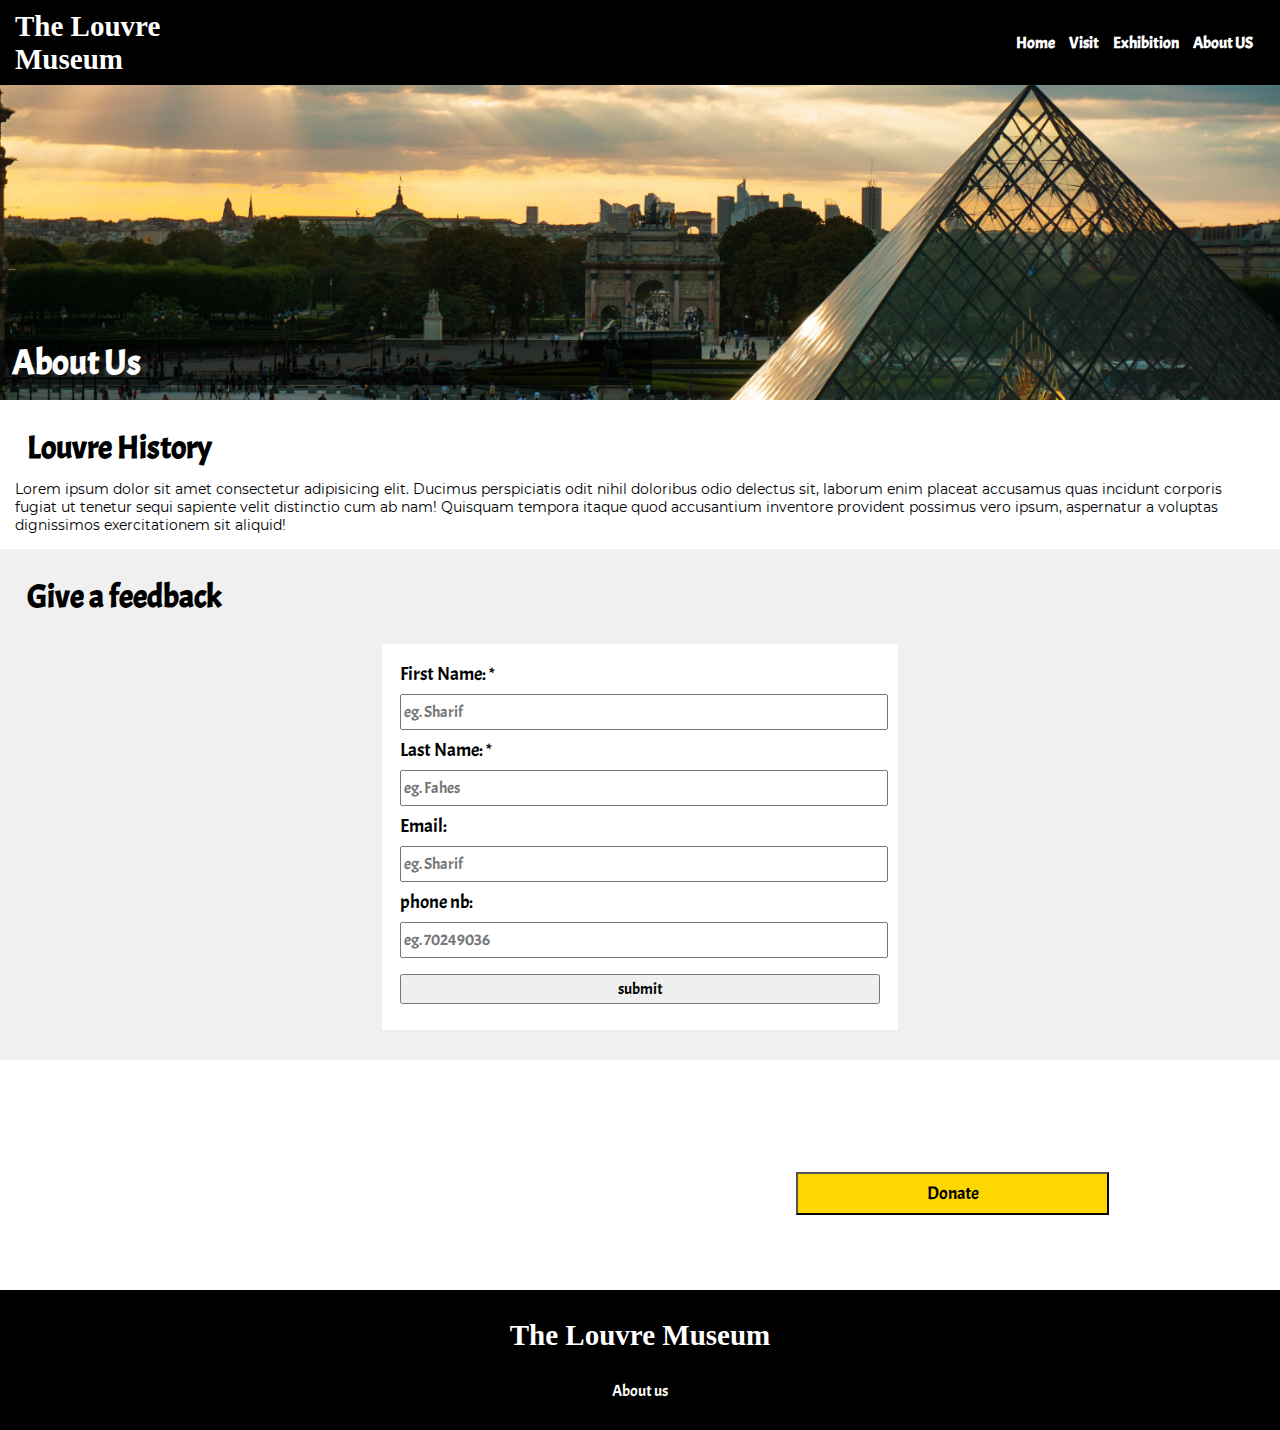
==== about.html @ 997d9596 "added responsive" ====
<!DOCTYPE html>
<html lang="en">

<head>
    <meta charset="UTF-8">
    <meta http-equiv="X-UA-Compatible" content="IE=edge">
    <meta name="viewport" content="width=device-width, initial-scale=1.0">
    <link rel="stylesheet" href="styles.css">
    <title>About US</title>
</head>

<body>
    <div class="contact-us-page">
        <div class="navBar">
            <h2 class='title'> The Louvre <br> Museum </h2>
            <a href="#" class="menu-button">Menu</a>
            <table class="Menu">
                <tr>
                    <td><a href="./index.html">Home</a></td>
                    <td><a href="./visit.html">Visit</a></td>
                </tr>
                <tr>
                    <td><a href="./exhibition.html">Exhibition</a></td>
                    <td><a href="">About US</a></td>
                </tr>
            </table>
            <nav>
                <a href="./index.html">Home</a>
                <a href="./visit.html">Visit</a>
                <a href="./exhibition.html">Exhibition</a>
                <a href="">About US</a>
            </nav>
        </div>
        <div class="header">
            <h1 class="main-title">About Us</h1>
        </div>
        <div class="info-section">
            <h1 class="section-header-title">Louvre History</h1>
            <p>Lorem ipsum dolor sit amet consectetur adipisicing elit. Ducimus perspiciatis odit nihil doloribus odio
                delectus sit, laborum enim placeat accusamus quas incidunt corporis fugiat ut tenetur sequi sapiente
                velit distinctio cum ab nam! Quisquam tempora itaque quod accusantium inventore provident possimus vero
                ipsum, aspernatur a voluptas dignissimos exercitationem sit aliquid!</p>
        </div>
        <div class="contact-section">
            <h1 class="section-header-title">Give a feedback</h1>
            <div class="card">
                <form>
                    <label for="firstName">First Name: *</label>
                    <input type="text" id="firstName" placeholder="eg. Sharif" />
                    <label for="lastName">Last Name: *</label>
                    <input type="text" id="lastName" placeholder="eg. Fahes" />
                    <label for="email">Email: </label>
                    <input type="email" id="email" placeholder="eg. Sharif" />
                    <label for="phone">phone nb: </label>
                    <input type="tel" id="phone" placeholder="eg. 70249036" />
                    <input type="button" value="submit" />
                </form>
            </div>
        </div>

        <div class="donate-section">
            <h3>We need your support</h3>
            <div class="details">
                <p>Your support will help us spread knowledge everywhere through our e-learn louvre program</p>
                <input value="Donate" type="button" />
            </div>
        </div>
        <div class="footer">
            <h2 class='title'> The Louvre Museum </h2>
            <a href="">About us</a>
        </div>
    </div>

</body>

</html>
---- styles.css ----
@font-face {
    font-family: Carter;
    src: url('./assets/fonts/CarterOne-Regular.ttf');
}
@font-face {
    font-family: Acme;
    src: url('./assets/fonts/Acme-Regular.ttf');
}
@font-face {
    font-family: Montserrat;
    src: url('./assets/fonts/Montserrat-Regular.ttf');
}
* {
    margin: 0;
    font-family: Acme;
}
p{
    font-family: Montserrat;
    font-size: 14px;
}
a{
    text-decoration: none;
    color: white;
}
a:hover {
    border-bottom-style: solid;
    border-bottom-width:  2px;
    color: gold;
}
.section-header-title {
    font-size: 32px;
    padding: 12px;
}

.navBar {
    display: flex;
    position: relative;
    background-color: black;
    padding: 15px;
    height: 55px;
    align-items: center;
    justify-content: space-between;
    color: white;
}
.navBar .title, .footer .title {
    font-family: Carter cursive;
    font-size: 29px;
    color: white;
}
nav {
    margin-left: 15px;
}
nav>a {
    text-decoration: none;
    margin-right: 12px;
    color: white;
    font-weight: bold;
}
.Menu {
    height: 100px;
    width: 100%;
    position: absolute;
    bottom: -100px;
    left: 0;
    right: 0;
    background-color: black;
    visibility: hidden;
    transition-property: visibility;
    transition-delay: 450ms;
}
table a {
    color: white;
    display: inline-block;
    width: 100%;
}
table td {
    width: 50%;
    border-bottom-width: 2px;
    border-bottom-style: solid;
    border-bottom-color: white;
    text-align: center;
}
.menu-button {
    display: none;
    color: white;
}

.first-section {
    display: flex;
    flex-direction: column;
    background-image:   linear-gradient(
      rgba(255, 255, 255,0), 
      rgba(0, 0, 0, 0.6)
    ), url('./assets/images/louvre-museum-paris-france.jpg');
    background-size: cover;
    background-repeat: no-repeat;
    background-position-y: center;
    height: 500px;
    justify-content: center;
    align-items: center;
}

.main-title {
    color: white;
    padding-left: 12px;
    font-size: 35px;
}
.first-section .input {
    border-width: 2px;
    border: 2px solid #fff;
    color: white;
    background-color: transparent;
    font-size: 20px;
    margin-top: 5px;
    padding: 8px;
}
.first-section .input:hover {
    color: black;
    background-color: white;
}

.event-section .grid-container {
    display: grid;
    margin: 8px;
    grid-template-columns: auto auto auto;
    grid-template-rows: 480px;
    gap: 18px;
    justify-content: center;
}
.event-section .gridItem{
    display: flex;
    flex-direction: column;
    justify-content: space-between;
    background-color: rgb(240,240,240);
    overflow: hidden;

}
.event-section h3 {
    font-size: 26px;
    padding: 12px;
    height: 20%;
}
.event-section .header {
    display: flex;
    justify-content: space-between;
    align-items: center;
    padding-right: 15px;
}
.event-section .image {
    padding: 0;
    width: 100%;
    height: auto;
}
.event-section .details {
    display: flex;
    align-items: center;
    justify-content: space-between;
    padding: 12px;
    height: 30%;
}
.book-now-button {
    border-radius: 35px;
    height: 70px;
    width: 70px;
    color: white;
    border-width: 0px;
}
.event1 .special-words {
    color: purple;
}
.event1 .book-now-button {
    background-color: purple;
}
.event2 .special-words {
    color: green;
}
.event2 .book-now-button {
    background-color: green;
}
.event3 .special-words {
    color: blue;
}
.event3 .book-now-button {
    background-color: blue;
}

.gallery-section {
    background-color: rgb(0, 0, 0);
    color: white;
    padding: 25px 0px ;
}
.gallery-section  .gallery-container{
    display: grid;
    grid-template-columns: auto auto auto auto;
    grid-template-rows: auto auto auto auto;
    gap: 5px;
}
.gallery-section .gallery-item { 
    height: 300px;
    background-color: red;
    background-position: center;
    background-size: cover;
}
.gallery-section #item1 {
    background-color: blue;
    background-image: url('https://images.unsplash.com/photo-1603966187872-3a0f1432057e?ixlib=rb-1.2.1&ixid=MnwxMjA3fDB8MHxwaG90by1wYWdlfHx8fGVufDB8fHx8&auto=format&fit=crop&w=2070&q=80');
    grid-area: 1 / 1 / 2 / 3;
}
.gallery-section #item2 {
    background-color: cadetblue;
    background-image: url('https://images.unsplash.com/photo-1593180318097-80afc542cfff?ixid=MnwxMjA3fDB8MHxwaG90by1wYWdlfHx8fGVufDB8fHx8&ixlib=rb-1.2.1&auto=format&fit=crop&w=872&q=80');
    height: 600px;
    grid-area: 1 / 3 / 3 / 4;
}
.gallery-section #item3 {
    background-color: darkblue;
    background-image: url('https://images.unsplash.com/photo-1545990569-98afd2e72852?ixlib=rb-1.2.1&ixid=MnwxMjA3fDB8MHxwaG90by1wYWdlfHx8fGVufDB8fHx8&auto=format&fit=crop&w=870&q=80');
    grid-area: 1 / 4 / 2 / 5;
}
.gallery-section #item4 {
    background-color: rebeccapurple;
    background-image: url('https://images.unsplash.com/photo-1531777319985-9dca28eeae64?ixid=MnwxMjA3fDB8MHxwaG90by1wYWdlfHx8fGVufDB8fHx8&ixlib=rb-1.2.1&auto=format&fit=crop&w=2038&q=80');
}
.gallery-section #item5 {
    background-color: darkgoldenrod;
    grid-area: 2 / 2 / 4 / 3;
    background-image: linear-gradient( rgba(255, 255, 255,0), 
      rgba(0, 0, 0, 0.6)), url('https://images.unsplash.com/photo-1581010864434-6ff1a9a2867e?ixid=MnwxMjA3fDB8MHxwaG90by1wYWdlfHx8fGVufDB8fHx8&ixlib=rb-1.2.1&auto=format&fit=crop&w=774&q=80');
    height: 600px;
}
.gallery-section #item6 {
    background-color: aqua;
    background-image:  url('https://images.unsplash.com/photo-1564586453511-3ff0c573ff4a?ixlib=rb-1.2.1&ixid=MnwxMjA3fDB8MHxwaG90by1wYWdlfHx8fGVufDB8fHx8&auto=format&fit=crop&w=2070&q=80');
}
.gallery-section #item7 {
    background-image: linear-gradient( rgba(255, 255, 255,0.2), 
      rgba(0, 0, 0, 0.8)), url('https://images.unsplash.com/photo-1562754193-ba39a22c110b?ixlib=rb-1.2.1&ixid=MnwxMjA3fDB8MHxwaG90by1wYWdlfHx8fGVufDB8fHx8&auto=format&fit=crop&w=2040&q=80');
}
.gallery-section #item8 {
background-image: linear-gradient( rgba(255, 255, 255,0), 
      rgba(0, 0, 0, 0.6)), url('https://images.unsplash.com/photo-1566998398519-7f10a1fa3af4?ixlib=rb-1.2.1&ixid=MnwxMjA3fDB8MHxwaG90by1wYWdlfHx8fGVufDB8fHx8&auto=format&fit=crop&w=2070&q=80');
 background-color: cornflowerblue;
 grid-column: 3 / 5;
}

.email-section {
    background-image: url(./assets/images/louvre.jpg);
    background-attachment: fixed;
    background-position: center;
    background-size: cover;
    height: 250px;
    display: flex;
    justify-content: center;
    align-items: center;
}
.email-section .card {
    display: flex;
    padding: 0px;
    height: 150px;
    width: 60%;
    background-color: gold;
}
.email-section .card .title {
    background-color: rgb(240,240,240);
    font-size: 32px;
    padding: 10px;
    text-align: center;
    display: flex;
    flex: 0.4;
    align-items: center;
    justify-content: center;
}
.email-section .card .content {
    padding: 10px;
    font-size: 16px;
    flex: 0.5;
    display: flex;
    flex-direction: column;
    justify-content: space-between;
}

.selected-arts-section .arts {
    display: flex;
    flex-direction: column;
    justify-content: space-evenly;
    align-items: center;
}
.selected-arts-section .art-item{
    width:  80%;
    background-color: rgb(240,240,240);
    margin-bottom: 15px;
    max-height: 200px;
    overflow: hidden;
}
.selected-arts-section .art1{
    display: flex;
    justify-content: space-evenly;
}
.selected-arts-section .details{
    padding: 10px;
}
.selected-arts-section .preview{
    max-width: 300px;
    min-width: 200px;
}

.footer{
    background-color: black;
    height: 140px;
    display: flex;
    flex-direction: column;
    align-items: center;
    justify-content: space-evenly;
}

.exhibition-page .grid-container{
    display: grid;
    grid-template-columns: auto auto;
    gap: 2px;
}
.exhibition-page .grid-item {
    background-color: blue;
    height: 400px;
    background-position: center;
    background-size: cover;
    border-color: black;
    border-width: 10px;
}
.exhibition-page .exhibition1 {
    background-image: url(./assets/images/louvre.jpg);
}
.exhibition-page .exhibition2 {
    background-image: url(./assets/images/sculpture.jpg);
}
.exhibition-page .exhibition3 {
    background-image: url(./assets/images/sculpture.jpg);
}
.exhibition-page .exhibition4 {
    background-image: url(./assets/images/sculpture.jpg);
}
.exhibition-page .exhibition5 {
    background-image: url(./assets/images/sculpture.jpg);
}
.exhibition-page .exhibition6 {
    background-image: url(./assets/images/sculpture.jpg);
}
.exhibition-page .exhibition7 {
    background-image: url(./assets/images/sculpture.jpg);
}
.exhibition-page .exhibition8 {
    background-image: url(./assets/images/sculpture.jpg);
}
.exhibition-page .exhibition9 {
    background-image: url(./assets/images/sculpture.jpg);
}
.exhibition-page .exhibition10 {
    background-image: url(./assets/images/sculpture.jpg);
}
.exhibition-page .grid-item {
position: relative;
}
.exhibition-page .grid-item .details{
    background-color: white;
    position: absolute;
    bottom: 0;
    left: 0;
    right: 0;
    height: 80px;
}

.exhibition-page .grid-container .content {   
    font-size: 32px;
    color: sienna;
    padding: 20px;

}
.exhibition-page .grid-container .details {   
 border-color: black;
 border-width: 10px;
 display: flex;
 flex-direction: column;
 justify-content: space-evenly;
 padding: 10px;
}
.exhibition-page .grid-container .details .title {
    color: black;
    font-size: 24px;
    font-weight: bold;
}
.exhibition-page .grid-container .details .subtitle {
    color: #999;
    font-size: 12px;
}

.visit-page .header{
    display: flex;
    flex-direction: column;
    height: 300px;
    background-image: url('./assets/images/louvre-visit.jpg');
    background-position: center;
    background-size: cover;
    background-repeat: no-repeat;
    justify-content: flex-end;
    padding-bottom: 15px;
    align-items: flex-start;
}

.visit-page .header h1, .contact-us-page .header h1 {
    background-color: rgba(0, 0, 0, 0.6);
    color: white;
    width: 50%;
}
.visit-page .title{
    letter-spacing: 3px;
    margin: 20px 0px 2px 15px;
    font-size: 28px;
}
.visit-page .navBar {
    background-color: black;
}
.covid-regulations .details {
    display: flex;
    align-items: center;
    justify-content: space-between;
    margin: 14px;
    min-width: 100px;
}
.covid-regulations .details iframe {
    flex:  0.4;
    min-height: 200px;
}
.covid-regulations .details p {
    flex: 0.5;  
}
.visit-page .admission-info {
    background-color: rgb(240,240,240);
    padding: 5px;
}
.admission-info .content {
    display: flex;
    padding: 14px;
    align-items: center;
    justify-content: space-evenly;
}
.card {
    background-color: white;
    margin: 3px;
    padding: 8px;
    min-height: 150px;
}
.visit-page .opening-hours {
    display: flex;
    flex-direction: column;
    justify-content: space-evenly;
    align-items: flex-start;
}
.visit-page .ticket-prices {
    display: flex;
    flex-direction: column;
    justify-content: space-evenly;
    align-items: flex-start;
}
.visit-page .price-info {
    margin-right: 3px;
    font-size: 18px;
}

.map .details {
    margin: 15px;
    display: flex;
    flex-direction: row;
    justify-content: space-evenly;
    align-items: center;
}
.map .details p {
    width: 40%;
}
.map-preview {
    height: 250px;
    width: 45%;
    background-color: green;
}

.contact-us-page .header {
    display: flex;
    flex-direction: column;
    height: 300px;
    background-image: url('./assets/images/about-us.jpg');
    background-position: center;
    background-size: cover;
    background-repeat: no-repeat;
    justify-content: flex-end;
    padding-bottom: 15px;
    align-items: flex-start;
}

.contact-us-page .info-section {
    padding: 15px;
}
.contact-section {
    padding: 15px;
    background-color: rgb(240,240,240);
    display: flex;
    flex-direction: column;
}
.contact-section form {
    display: flex;
    flex-direction: column;
    justify-content: center;
    align-items: flex-start;
    padding: 10px;
}
.contact-section label {
    font-size: 19px;
}
.contact-section input {
    width: 100%;
    height: 30px;
    margin: 8px 0px;
    font-size: 16px;
}
.contact-section .card {
    margin: 15px;
    width: 40%;
    align-self: center;
}
.donate-section {
    height: 200px;
    display: flex;
    background-image: linear-gradient(
      rgba(0, 0, 0,0.3), 
      rgba(0, 0, 0, 0.3)
    ), url(./assets/images/louvre-museum-paris-france.jpg);
    justify-content: space-between;
    align-items: center;
    padding: 15px;
    background-position: center;
    background-repeat: no-repeat;
    background-attachment: fixed;
    background-size: cover;
    color: white;
}
.donate-section h3 {
    font-size: 30px;
    flex: 0.5;
 }
 .donate-section .details {
     flex: 0.5;
     display: flex;
     flex-direction: column;
     justify-content: space-evenly;
     align-items: center;
     text-align: center;
 }
.donate-section .details input {
    padding: 8px;
    font-size: 18px;
    width: 50%;
    border-width: 2px;
    background-color: gold;
    border-color: black;
    margin: 10px;
}
.donate-section .details input:hover {
    background-color: black;
    color: white;
}
@media screen and (max-width: 700px) {
    
    p {
        font-size: 12px;
    }
    nav{
        display: none;
    }
    .menu-button {
        display: inline;
    }
    .menu-button:hover + .Menu {
       visibility: visible;
    }
    .Menu:hover {
        visibility: visible;
    }
    .section-header-title {
        font-size: 26px;
    }

    .main-title{
        font-size: 30px;
    } 
    .first-section .input {
        font-size: 15px;
    }
    
    .email-section .card {
        width: 90%;
    }

    .selected-arts-section .art-item {
        flex-direction: column;
        max-height: 800px;
    }
    .selected-arts-section .preview {
        max-width: 100%;
    }

    .visit-page .covid-regulations .details{
        flex-direction: column;
        justify-content: space-evenly;
        align-items: center;
    }
    .covid-regulations .details iframe {
        margin-top: 20px;
        width: 90% !important;
    }
    .admission-info .content {
        flex-direction: column;
    }
    .visit-page .admission-info .card {
        width: 90%;
        margin-bottom: 8px;
    }
    .map .details{
        flex-direction: column;
        justify-content: space-evenly;
        align-items: center;
    }
    .map .details p {
        width: 90%;
        margin-bottom: 15px;
    }
    .map-preview {
        width: 90%;
        background-color: green;
    }

    .contact-section .card{
        width: 80%;
    }
    .contact-section label {
        font-size: 16px;
    }
    .contact-section input {
        font-size: 12px;
    }
    .donate-section {
        flex-direction: column;
    }
    .donate-section .details {
        align-self: center;
    }
}
@media screen and (max-width: 800px) {

   .event-section .grid-container {
       display: flex;
       flex-wrap: wrap;
       align-items: center;
   }
   .event-section .grid-item  {
       display: flex;
       width: 60%;
   }
   .event-section .image {
       order: 0;
       width: 100%;
       max-height: 400px;
   }
   .event-section h3 {
       order: 1;
   }
   .event-section .details{
       order: 2;
   }

}
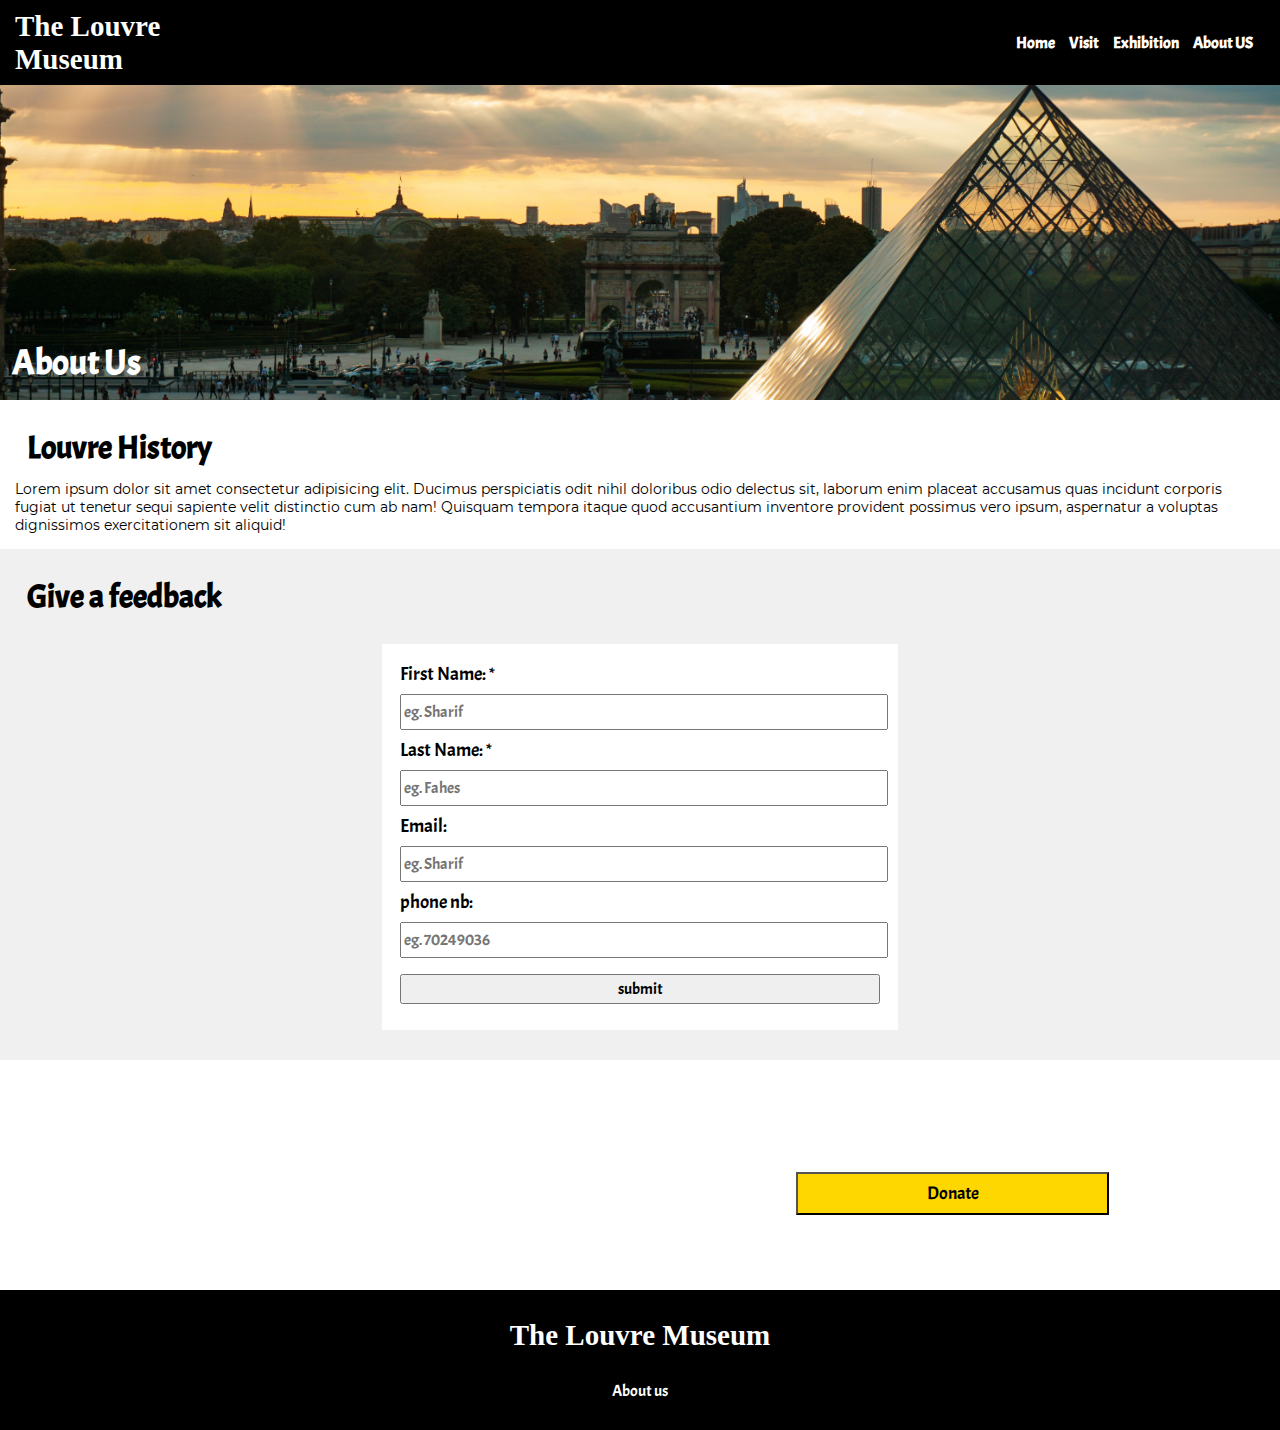
==== commit a68882cd: "added separate files" ====
--- a/about.html
+++ b/about.html
@@ -6,6 +6,7 @@
     <meta http-equiv="X-UA-Compatible" content="IE=edge">
     <meta name="viewport" content="width=device-width, initial-scale=1.0">
     <link rel="stylesheet" href="styles.css">
+    <link rel="stylesheet" href="about_us.css">
     <title>About US</title>
 </head>
 
--- a/styles.css
+++ b/styles.css
@@ -26,6 +26,12 @@
     border-bottom-style: solid;
     border-bottom-width:  2px;
     color: gold;
+}
+.card {
+    background-color: white;
+    margin: 3px;
+    padding: 8px;
+    min-height: 150px;
 }
 .section-header-title {
     font-size: 32px;
@@ -291,15 +297,15 @@
     margin-bottom: 15px;
     max-height: 200px;
     overflow: hidden;
-}
-.selected-arts-section .art1{
     display: flex;
     justify-content: space-evenly;
 }
 .selected-arts-section .details{
     padding: 10px;
+    height: '100%';
 }
 .selected-arts-section .preview{
+    flex: 0.4;
     max-width: 300px;
     min-width: 200px;
 }
@@ -327,7 +333,7 @@
     border-width: 10px;
 }
 .exhibition-page .exhibition1 {
-    background-image: url(./assets/images/louvre.jpg);
+    background-image: url(./assets/images/athena.jpg);
 }
 .exhibition-page .exhibition2 {
     background-image: url(./assets/images/sculpture.jpg);
@@ -392,179 +398,6 @@
     font-size: 12px;
 }
 
-.visit-page .header{
-    display: flex;
-    flex-direction: column;
-    height: 300px;
-    background-image: url('./assets/images/louvre-visit.jpg');
-    background-position: center;
-    background-size: cover;
-    background-repeat: no-repeat;
-    justify-content: flex-end;
-    padding-bottom: 15px;
-    align-items: flex-start;
-}
-
-.visit-page .header h1, .contact-us-page .header h1 {
-    background-color: rgba(0, 0, 0, 0.6);
-    color: white;
-    width: 50%;
-}
-.visit-page .title{
-    letter-spacing: 3px;
-    margin: 20px 0px 2px 15px;
-    font-size: 28px;
-}
-.visit-page .navBar {
-    background-color: black;
-}
-.covid-regulations .details {
-    display: flex;
-    align-items: center;
-    justify-content: space-between;
-    margin: 14px;
-    min-width: 100px;
-}
-.covid-regulations .details iframe {
-    flex:  0.4;
-    min-height: 200px;
-}
-.covid-regulations .details p {
-    flex: 0.5;  
-}
-.visit-page .admission-info {
-    background-color: rgb(240,240,240);
-    padding: 5px;
-}
-.admission-info .content {
-    display: flex;
-    padding: 14px;
-    align-items: center;
-    justify-content: space-evenly;
-}
-.card {
-    background-color: white;
-    margin: 3px;
-    padding: 8px;
-    min-height: 150px;
-}
-.visit-page .opening-hours {
-    display: flex;
-    flex-direction: column;
-    justify-content: space-evenly;
-    align-items: flex-start;
-}
-.visit-page .ticket-prices {
-    display: flex;
-    flex-direction: column;
-    justify-content: space-evenly;
-    align-items: flex-start;
-}
-.visit-page .price-info {
-    margin-right: 3px;
-    font-size: 18px;
-}
-
-.map .details {
-    margin: 15px;
-    display: flex;
-    flex-direction: row;
-    justify-content: space-evenly;
-    align-items: center;
-}
-.map .details p {
-    width: 40%;
-}
-.map-preview {
-    height: 250px;
-    width: 45%;
-    background-color: green;
-}
-
-.contact-us-page .header {
-    display: flex;
-    flex-direction: column;
-    height: 300px;
-    background-image: url('./assets/images/about-us.jpg');
-    background-position: center;
-    background-size: cover;
-    background-repeat: no-repeat;
-    justify-content: flex-end;
-    padding-bottom: 15px;
-    align-items: flex-start;
-}
-
-.contact-us-page .info-section {
-    padding: 15px;
-}
-.contact-section {
-    padding: 15px;
-    background-color: rgb(240,240,240);
-    display: flex;
-    flex-direction: column;
-}
-.contact-section form {
-    display: flex;
-    flex-direction: column;
-    justify-content: center;
-    align-items: flex-start;
-    padding: 10px;
-}
-.contact-section label {
-    font-size: 19px;
-}
-.contact-section input {
-    width: 100%;
-    height: 30px;
-    margin: 8px 0px;
-    font-size: 16px;
-}
-.contact-section .card {
-    margin: 15px;
-    width: 40%;
-    align-self: center;
-}
-.donate-section {
-    height: 200px;
-    display: flex;
-    background-image: linear-gradient(
-      rgba(0, 0, 0,0.3), 
-      rgba(0, 0, 0, 0.3)
-    ), url(./assets/images/louvre-museum-paris-france.jpg);
-    justify-content: space-between;
-    align-items: center;
-    padding: 15px;
-    background-position: center;
-    background-repeat: no-repeat;
-    background-attachment: fixed;
-    background-size: cover;
-    color: white;
-}
-.donate-section h3 {
-    font-size: 30px;
-    flex: 0.5;
- }
- .donate-section .details {
-     flex: 0.5;
-     display: flex;
-     flex-direction: column;
-     justify-content: space-evenly;
-     align-items: center;
-     text-align: center;
- }
-.donate-section .details input {
-    padding: 8px;
-    font-size: 18px;
-    width: 50%;
-    border-width: 2px;
-    background-color: gold;
-    border-color: black;
-    margin: 10px;
-}
-.donate-section .details input:hover {
-    background-color: black;
-    color: white;
-}
 @media screen and (max-width: 700px) {
     
     p {
@@ -603,52 +436,6 @@
     }
     .selected-arts-section .preview {
         max-width: 100%;
-    }
-
-    .visit-page .covid-regulations .details{
-        flex-direction: column;
-        justify-content: space-evenly;
-        align-items: center;
-    }
-    .covid-regulations .details iframe {
-        margin-top: 20px;
-        width: 90% !important;
-    }
-    .admission-info .content {
-        flex-direction: column;
-    }
-    .visit-page .admission-info .card {
-        width: 90%;
-        margin-bottom: 8px;
-    }
-    .map .details{
-        flex-direction: column;
-        justify-content: space-evenly;
-        align-items: center;
-    }
-    .map .details p {
-        width: 90%;
-        margin-bottom: 15px;
-    }
-    .map-preview {
-        width: 90%;
-        background-color: green;
-    }
-
-    .contact-section .card{
-        width: 80%;
-    }
-    .contact-section label {
-        font-size: 16px;
-    }
-    .contact-section input {
-        font-size: 12px;
-    }
-    .donate-section {
-        flex-direction: column;
-    }
-    .donate-section .details {
-        align-self: center;
     }
 }
 @media screen and (max-width: 800px) {
--- a/about_us.css
+++ b/about_us.css
@@ -0,0 +1,101 @@
+.contact-us-page .header {
+    display: flex;
+    flex-direction: column;
+    height: 300px;
+    background-image: url('./assets/images/about-us.jpg');
+    background-position: center;
+    background-size: cover;
+    background-repeat: no-repeat;
+    justify-content: flex-end;
+    padding-bottom: 15px;
+    align-items: flex-start;
+}
+.contact-us-page .info-section {
+    padding: 15px;
+}
+.contact-section {
+    padding: 15px;
+    background-color: rgb(240,240,240);
+    display: flex;
+    flex-direction: column;
+}
+.contact-section form {
+    display: flex;
+    flex-direction: column;
+    justify-content: center;
+    align-items: flex-start;
+    padding: 10px;
+}
+.contact-section label {
+    font-size: 19px;
+}
+.contact-section input {
+    width: 100%;
+    height: 30px;
+    margin: 8px 0px;
+    font-size: 16px;
+}
+.contact-section .card {
+    margin: 15px;
+    width: 40%;
+    align-self: center;
+}
+.donate-section {
+    height: 200px;
+    display: flex;
+    background-image: linear-gradient(
+      rgba(0, 0, 0,0.3), 
+      rgba(0, 0, 0, 0.3)
+    ), url(./assets/images/louvre-museum-paris-france.jpg);
+    justify-content: space-between;
+    align-items: center;
+    padding: 15px;
+    background-position: center;
+    background-repeat: no-repeat;
+    background-attachment: fixed;
+    background-size: cover;
+    color: white;
+}
+.donate-section h3 {
+    font-size: 30px;
+    flex: 0.5;
+ }
+ .donate-section .details {
+     flex: 0.5;
+     display: flex;
+     flex-direction: column;
+     justify-content: space-evenly;
+     align-items: center;
+     text-align: center;
+ }
+.donate-section .details input {
+    padding: 8px;
+    font-size: 18px;
+    width: 50%;
+    border-width: 2px;
+    background-color: gold;
+    border-color: black;
+    margin: 10px;
+}
+.donate-section .details input:hover {
+    background-color: black;
+    color: white;
+}
+   @media screen and (max-width: 700px) {
+    .contact-section .card{
+        width: 80%;
+    }
+    .contact-section label {
+        font-size: 16px;
+    }
+    .contact-section input {
+        font-size: 12px;
+    }
+    .donate-section {
+        flex-direction: column;
+    }
+    .donate-section .details {
+        align-self: center;
+    } 
+   }
+   